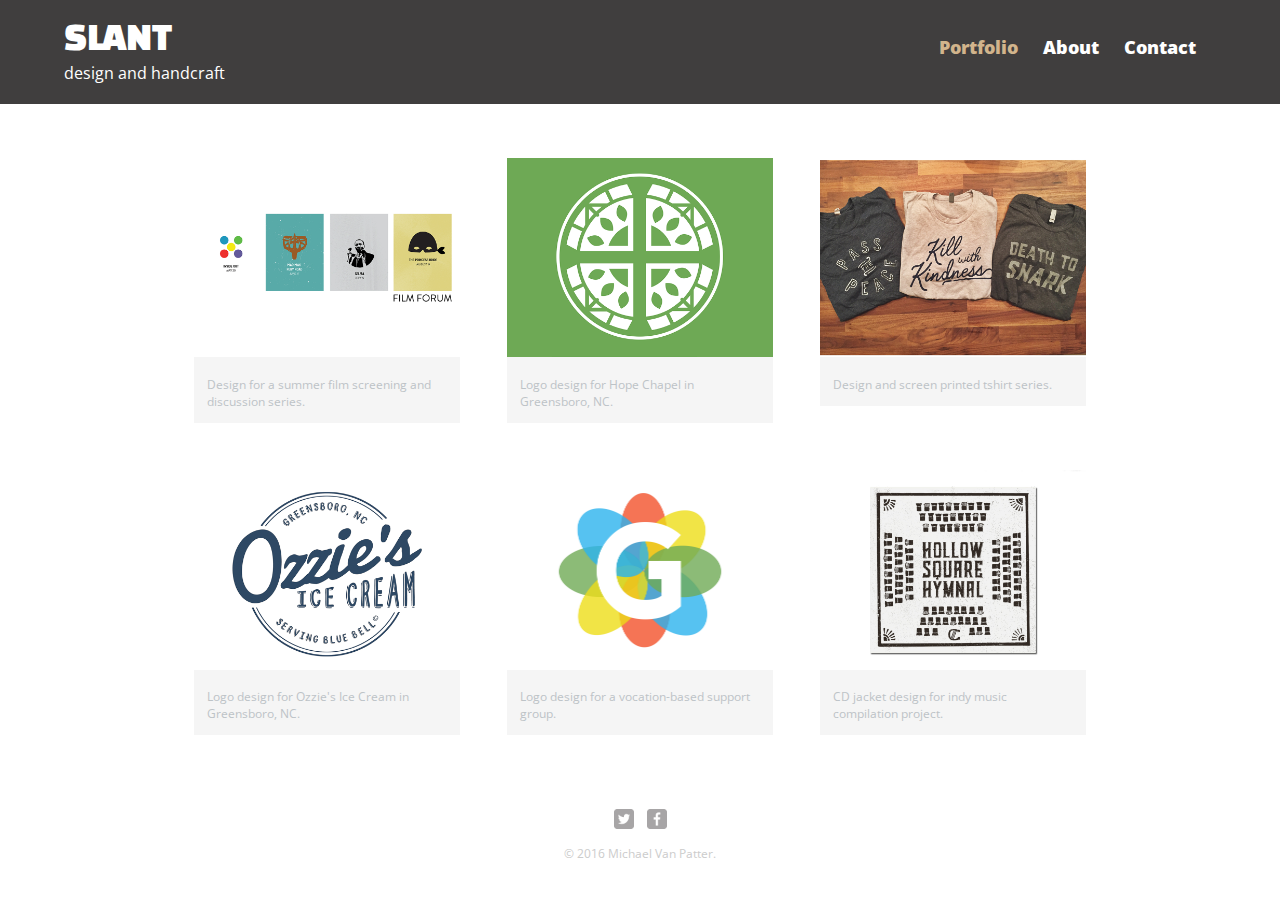
==== index.html @ e7480fb5 "First Commit" ====
<!DOCTYPE html>
<html>
  <head>
    <meta charset="utf-8">
    <title>SLANT | design and handcraft</title>
    <link rel="stylesheet" href="css/normalize.css">
    <link href="https://fonts.googleapis.com/css?family=Changa+One|Open+Sans:400,400i,700,700i,800" rel="stylesheet">
    <link rel="stylesheet" href="css/main.css">
    <link rel="stylesheet" href="css/responsive.css">
    <meta name="viewport" content="width=device-width, initial-scale=1.0">

  </head>
  <body>
    <header>
      <a href="index.html" id="logo">
        <h1>SLANT</h1>
        <h2> design and handcraft</h2>
      </a>
      <nav>
        <ul>
            <li><a href="index.html" class="selected">Portfolio</a></li>
            <li><a href="about.html">About</a></li>
            <li><a href="contact.html">Contact</a></li>
        </ul>
      </nav>
    </header>
    <div id="wrapper">
      <section>
        <ul id="gallery">
          <li>
              <a href="img/FilmForum.jpg">
                <img src="img/FilmForum.jpg" alt="">
                <p>Design for a summer film screening and discussion series.</p>
              </a>
          </li>
          <li>
              <a href="HC logo.jpg">
                <img src="img/HC logo.jpg" alt="">
                <p>Logo design for Hope Chapel in Greensboro, NC.</p>
              </a>
          </li>
          <li>
              <a href="img/For Good Tshirts.jpg">
                <img src="img/For Good Tshirts.jpg" alt="">
                <p>Design and screen printed tshirt series.</p>
              </a>
          </li>
          <li>
              <a href="img/Ozzies.jpg">
                <img src="img/Ozzies.jpg" alt="">
                <p>Logo design for Ozzie's Ice Cream in Greensboro, NC.</p>
              </a>
          </li>
          <li>
              <a href="img/Guilds-01.jpg">
                <img src="img/Guilds-01.jpg" alt="">
                <p>Logo design for a vocation-based support group.</p>
              </a>
          </li>
          <li>
              <a href="img/HSH.jpg">
                <img src="img/HSH.jpg" alt="">
                <p>CD jacket design for indy music compilation project.</p>
              </a>
          </li>
        </ul>
      </section> 
      <footer>
        <a href="http://twitter.com/vanpitterpat"><img src="img/twitter-wrap.png" alt="Twitter Logo" class="social-icon"></a>
        <a href="https://www.facebook.com/SLANT-697750573696696/?ref=bookmarks"><img src="img/facebook-wrap.png" alt="Facebook Logo" class="social-icon"></a>
        <p>&copy; 2016 Michael Van Patter.</p>
      </footer>
    </div>
  </body>
</html>
---- css/main.css ----
/********************************
GENERAL
********************************/

body {
  font-family: 'Open Sans', sans-serif;
}


#wrapper {
  max-width: 940px;
  margin: 0 auto;
  padding: 0 5%;
}

a {
  text-decoration: none;
}

img {
  max-width: 100%;
}

h3 {
  margin: 0 0 1em 0;
}



/********************************
HEADING
********************************/

header {
  float: left;
  margin: 0 0 30px 0;
  padding: 5px 0 0 0;
  width: 100%
}

#logo {
  text-align: center;
  margin: 0;
}

h1{
  font-family: 'Changa One', sans-serif;
  margin: 15px 0;
  font-size: 3.75em;
  font-weight: normal;
  line-height: 0.8em;
}
h2{
  font-size: 1em;
  margin: -5px 0 0;
  font-weight: normal;
}



/********************************
NAVIGATION
********************************/

nav {
  text-align: center;
  padding: 10px 0;
  margin: 20px 0 0;
}

nav ul {
  list-style: none;
  margin: 0 10px;
  padding: 0; 
}

nav li {
display: inline-block;
}

nav a {
font-weight: 800;
  padding: 15px 10px;
}


/********************************
FOOTER
********************************/

footer {
  font-size: 0.75em;
  text-align: center;
  clear: both;
  padding-top: 50px;
  color: #ccc;
}

.social-icon {
  width: 20px;
  height: 20px;
  margin: 0 5px;
}



/********************************
PAGE: PORTFOLIO
********************************/

#gallery {
  margin: 0;
  padding: 0;
  list-style: none;
}

#gallery li {
  float: left;
  width: 45%;
  margin: 2.5%;
  background-color: #f5f5f5;
  color: #bdc3c7;
  list-style: none;
  
}

#gallery li a p {
  margin: 0;
  padding: 5%;
  font-size: 0.75em;
  color: #bdc3c7
}



/********************************
PAGE: ABOUT
********************************/

.profile-photo {
  display: block;
  max-width: 125px
  margin: 0 auto 30px;
  border-radius: 100%;
}



/********************************
PAGE: CONTACT
********************************/

.contact-info {
  list-style: none;
  padding: 0;
  margin: 0;
  font-size: 0.9em;
}

.contact-info a {
  display: block;
  min-height: 20px;
  background-repeat: no-repeat;
  background-size: 20px 20px;
  padding: 0 0 0 30px;
  margin: 0 0 10px;
}

.contact-info li.phone a{
  background-image: url('../img/phone.png');
}

.contact-info li.mail a{
  background-image: url('../img/mail.png');
}

.contact-info li.twitter a{
  background-image: url('../img/twitter.png');
}



/********************************
COLORS
********************************/

/* site body */
body {
  background-color: #fff;
  color: #999;
}

/* dark header */
header {
  background: #403e3e;
    border-color: #599a68;
}

/* nav background on mobile */
nav {
  background: #403e3e;
}

/* logo text */
h1, h2 {
  color: #fff;
}

/* links */
a {
  color: #d2b48c;
}

/* nav link */
nav a, nav a:visited {
  color: #fff;
}

/* selected nav link */
nav a.selected, nav a:hover {
  color: #d2b48c;
}
---- css/responsive.css ----
@media screen and (min-width: 480px) {
  
  /********************************
  TWO COLUMN LAYOUT
  ********************************/
  
  #primary {
    width: 50%;
    float: left;
  }
  
  #secondary {
    width: 40%;
    float: right;
  }
 
  /********************************
  PAGE: PORTFOLIO
  ********************************/
  
  #gallery li {
    width: 28.3333%
  }
   
  #gallery li:nth-child(4n) {
    clear: left;
  }
  
  
   /********************************
  PAGE: ABOUT
  ********************************/
  
  .profile-photo {
    float: left;
    margin: 0 5% 80px 0;
  }

}

@media screen and (min-width:660px) {
  
   /********************************
  HEADER
  ********************************/
  
  
  nav {
    background: none;
    float: right;
    font-size: 1.1em;
    margin-right: 5%;
    text-align: right;
    width: 45%;
  }
  
  #logo {
    float: left;
    margin-left: 5%;
    text-align: left;
    width: 45%;
  }
  
  h1 {
    font-size: 2.5em;
  }
  
  h2 {
    font-size: 1em;
    margin-bottom: 20px;
  }
  
  header {
    border-bottom: 5px solid #599a68
    margin-bottom: 60px;
  }
  
  
  
  
  
  
 
}
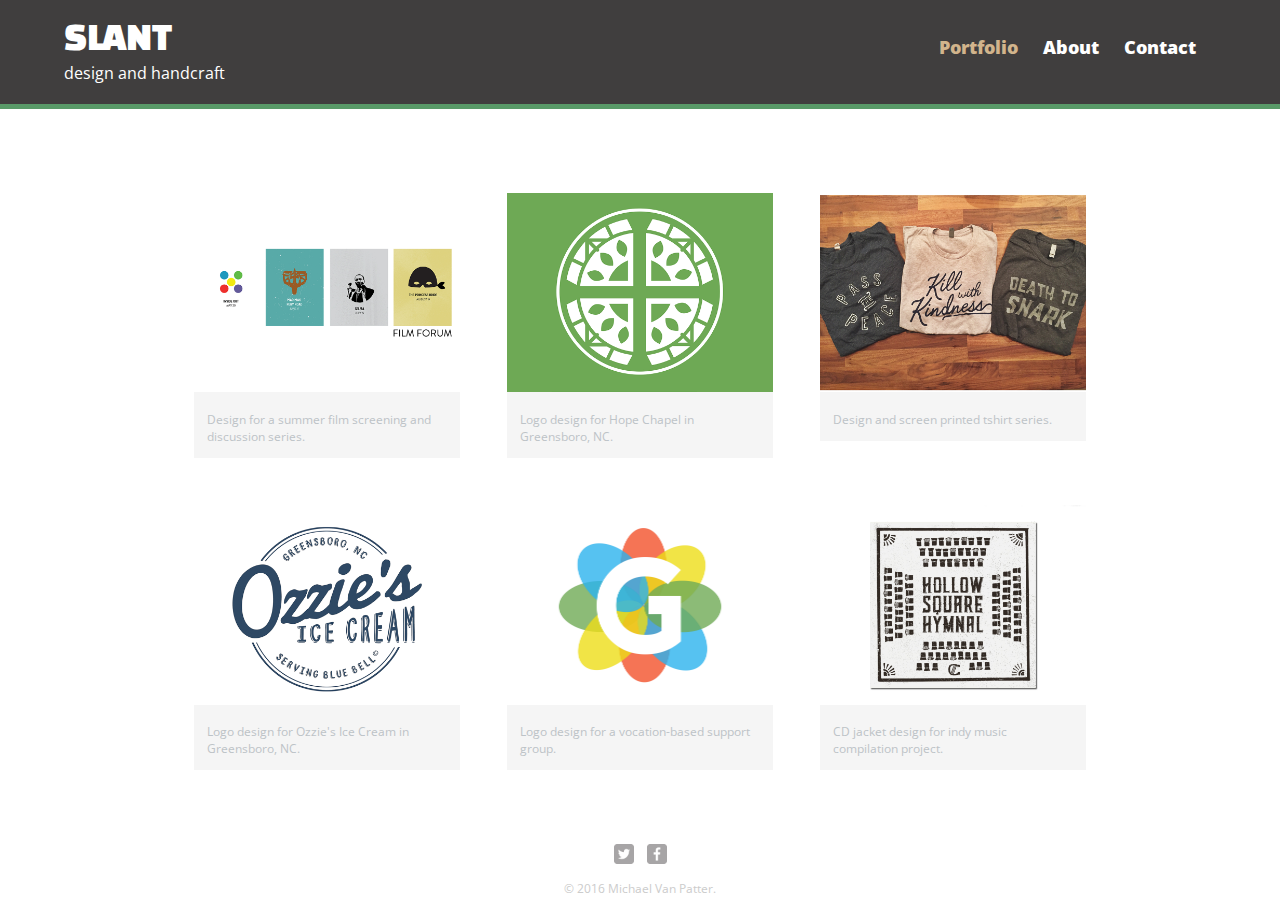
==== commit 68c702c0: "Corrected Review Errors" ====
--- a/index.html
+++ b/index.html
@@ -4,7 +4,7 @@
     <meta charset="utf-8">
     <title>SLANT | design and handcraft</title>
     <link rel="stylesheet" href="css/normalize.css">
-    <link href="https://fonts.googleapis.com/css?family=Changa+One|Open+Sans:400,400i,700,700i,800" rel="stylesheet">
+    <link href="https://fonts.googleapis.com/css?family=Changa+One%7cOpen+Sans:400,400i,700,700i,800" rel="stylesheet">
     <link rel="stylesheet" href="css/main.css">
     <link rel="stylesheet" href="css/responsive.css">
     <meta name="viewport" content="width=device-width, initial-scale=1.0">
@@ -34,14 +34,14 @@
               </a>
           </li>
           <li>
-              <a href="HC logo.jpg">
-                <img src="img/HC logo.jpg" alt="">
+              <a href="HC_logo.jpg">
+                <img src="img/HC_logo.jpg" alt="">
                 <p>Logo design for Hope Chapel in Greensboro, NC.</p>
               </a>
           </li>
           <li>
-              <a href="img/For Good Tshirts.jpg">
-                <img src="img/For Good Tshirts.jpg" alt="">
+              <a href="img/For_Good_Tshirts.jpg">
+                <img src="img/For_Good_Tshirts.jpg" alt="">
                 <p>Design and screen printed tshirt series.</p>
               </a>
           </li>
--- a/css/main.css
+++ b/css/main.css
@@ -139,7 +139,7 @@
 
 .profile-photo {
   display: block;
-  max-width: 125px
+  max-width: 125px;
   margin: 0 auto 30px;
   border-radius: 100%;
 }
--- a/css/responsive.css
+++ b/css/responsive.css
@@ -71,7 +71,7 @@
   }
   
   header {
-    border-bottom: 5px solid #599a68
+    border-bottom: 5px solid #599a68;
     margin-bottom: 60px;
   }
   
